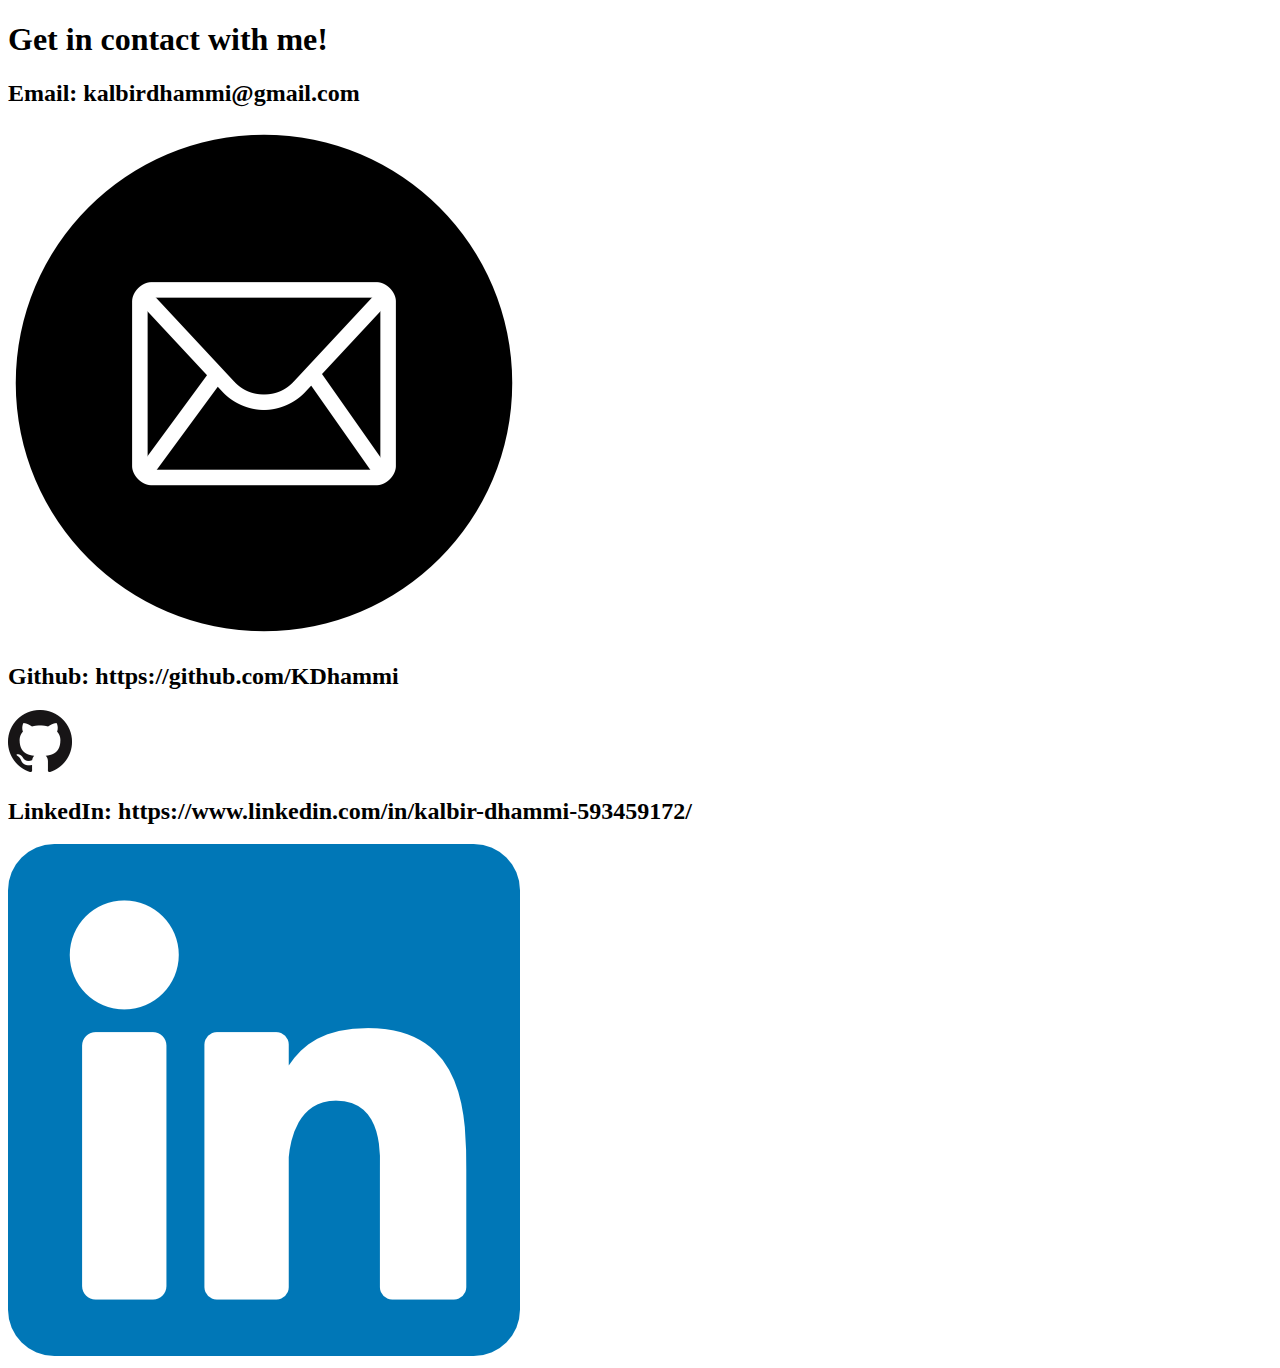
==== contact.html @ ef79a7e8 "Added contact.html" ====
<!DOCTYPE html>
<html lang="en">
<head>
    <meta charset="UTF-8">
    <meta http-equiv="X-UA-Compatible" content="IE=edge">
    <meta name="viewport" content="width=device-width, initial-scale=1.0">
    <title>Contact</title>
</head>
<body>
    <header>
        <h1>Get in contact with me!</h1>
    </header>

    <main>
        <section id="email">
            <article>
                <h2>Email: kalbirdhammi@gmail.com</h2>
                <img src="./images/email.png">
            </article>
        </section>

        <section id="github">
            <article>
                <h2>Github: https://github.com/KDhammi</h2>
                <img src="./images/GitHub-Mark-64px.png">
            </article>
        </section>

        <section id="linkedin">
            <article>
                <h2>LinkedIn: https://www.linkedin.com/in/kalbir-dhammi-593459172/</h2>
                <img src="./images/linkedin.png">
            </article>
        </section>
    </main>
</body>
</html>
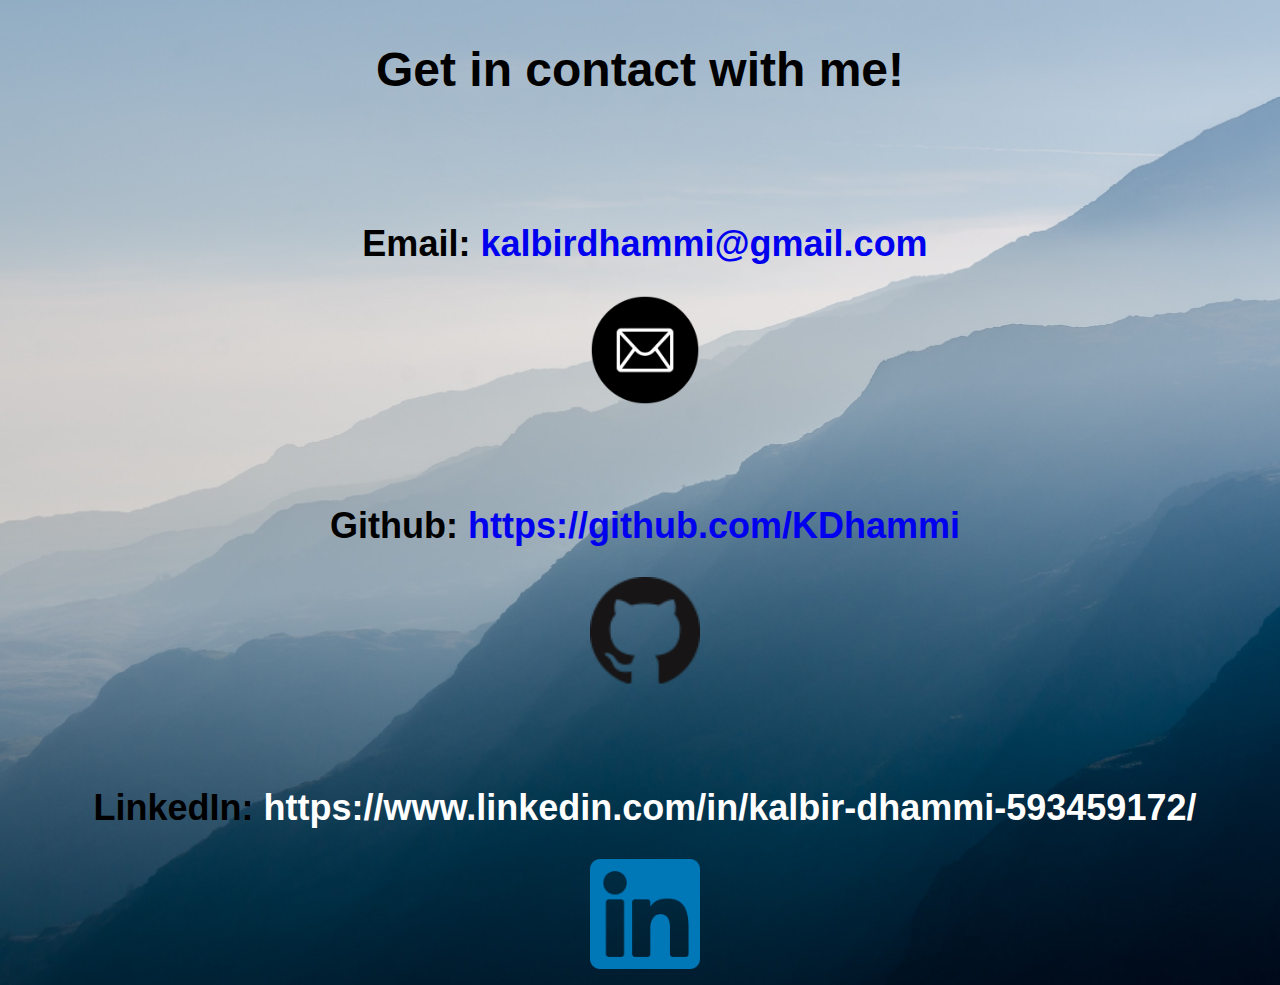
==== commit 589cef11: "Completed styling for contact.html" ====
--- a/contact.html
+++ b/contact.html
@@ -5,31 +5,30 @@
     <meta http-equiv="X-UA-Compatible" content="IE=edge">
     <meta name="viewport" content="width=device-width, initial-scale=1.0">
     <title>Contact</title>
+    <link href="styles.css" rel="stylesheet">
 </head>
 <body>
-    <header>
+    <main class="contact">
         <h1>Get in contact with me!</h1>
-    </header>
 
-    <main>
         <section id="email">
             <article>
-                <h2>Email: kalbirdhammi@gmail.com</h2>
-                <img src="./images/email.png">
+                <h2>Email: <a href="https://github.com/KDhammi"><span>kalbirdhammi@gmail.com</span></a></h2>
+            <a href="mailto:kalbirdhammi@gmail.com"><img src="./images/email.png"></a>
             </article>
         </section>
 
         <section id="github">
             <article>
-                <h2>Github: https://github.com/KDhammi</h2>
-                <img src="./images/GitHub-Mark-64px.png">
+                <h2>Github: <a href="https://github.com/KDhammi"><span>https://github.com/KDhammi</span></a></h2>
+                <a href="https://github.com/KDhammi"><img src="./images/GitHub-Mark-64px.png"></a>
             </article>
         </section>
 
         <section id="linkedin">
             <article>
-                <h2>LinkedIn: https://www.linkedin.com/in/kalbir-dhammi-593459172/</h2>
-                <img src="./images/linkedin.png">
+                <h2>LinkedIn: <a href="https://www.linkedin.com/in/kalbir-dhammi-593459172/"><span>https://www.linkedin.com/in/kalbir-dhammi-593459172/</span></a></h2>
+                <a href="https://www.linkedin.com/in/kalbir-dhammi-593459172/"><img src="./images/linkedin.png"></a>
             </article>
         </section>
     </main>
--- a/styles.css
+++ b/styles.css
@@ -0,0 +1,194 @@
+/* Global */
+body {
+    font-family: Roboto, Arial, Helvetica, sans-serif;
+    font-size: 1.50rem;
+    margin: 0;
+    font-weight: 400;
+    scroll-behavior: smooth;
+}
+
+main {
+    background-image: url("./images/background.jpg");
+    background-position: center;
+    background-size: cover;
+    background-repeat: no-repeat;
+}
+
+section {
+    width: 100%;
+    padding-top: 64px;
+    height: auto;
+}
+
+article {
+    margin-left: 10px;
+}
+
+
+/* Navigation */
+nav {
+    width: 100%;
+    background-color: rgba(10, 10, 10, 0.9);
+    position: fixed;
+    top: 0;
+    display: flex;
+    z-index: 10;
+}
+
+nav a {
+    text-align: left;
+    background-color: rgba(255, 255, 255, 0.75);
+}
+
+.links {
+    text-align: right;
+    width: 100%;
+}
+
+.links li {
+    display: inline;
+}
+
+.links a {
+    text-decoration: none;
+    color: black;
+    margin-right: 30px;
+    padding: 5px 15px;
+    border: 1px solid white;
+    border-radius: 15px;
+    background-color: black;
+    font-weight: bold;
+    color: aqua;
+    transition: color 1s, background-color 1s, transform 1s, padding 1s;
+}
+
+.links a:hover {
+    color: black;
+    background-color: white;
+    padding: 10px 20px;
+}
+
+/* Header */
+header {
+    padding-top: 64px;
+    text-align: center;
+    background: linear-gradient(rgba(0, 0, 0, 0.25), rgba(0, 0, 0, 1)), url(./images/header-background.jpg);
+    background-position: center;
+    background-size: cover;
+    background-repeat: no-repeat;
+    height: 1000px;
+}
+
+.text-over {
+    display: flex;
+    align-items: center;
+    justify-content: center;
+    flex-wrap: wrap;
+    color: white;
+    padding-top: 10%;
+    z-index: 2;
+}
+
+.text-over h1, .text-over h3 {
+    width: 100%;
+}
+
+/* About */
+.logo-container {
+    width: 100%;
+    display: inline-flex;
+    justify-content: space-around;
+    background-color: teal;
+    margin-left: 0;
+}
+
+.logo img {
+    height: 64px;
+    width: 64px;
+    transition: padding 1s, transform 1s;
+}
+
+.logo img:hover {
+    padding: 2em;
+    transform: scale(2);
+}
+
+/* Projects */
+#projects {
+    text-align: center;
+}
+
+.project-container {
+    width: 100%;
+    display: inline-flex;
+    flex-wrap: wrap;
+    justify-content: space-around;
+}
+
+.project {
+    text-align: center;
+    width: 700px;
+}
+
+.project img {
+    width: 500px;
+    transition: transform 0.5s;
+}
+
+.project img:hover {
+    transform: scale(1.1);
+}
+
+.project:hover {
+    background-color: rgba(5, 5, 5, 0.25);
+    color: aliceblue;
+    z-index: 2;
+}
+
+span {
+    transition: all 1s;
+}
+
+a {
+    text-decoration: none;
+}
+
+span:hover {
+    color: yellow;
+}
+
+/* Contact */
+.contact {
+    height: auto;
+    background-image: url(./images/contact-background.jpg);
+    background-position: center;
+    background-size: cover;
+    background-repeat: no-repeat;
+    padding: 10px;
+    text-align: center;
+}
+
+.contact img {
+    width: 110px;
+    transition: transform 1s;
+}
+
+.contact img:hover {
+    transform: rotate(360deg) scale(1.5);
+}
+
+#email span:hover{
+    color: maroon;
+}
+
+#github span:hover {
+    color: purple;
+}
+
+#linkedin span {
+    color: white;
+}
+
+#linkedin span:hover {
+    color: yellow;
+}